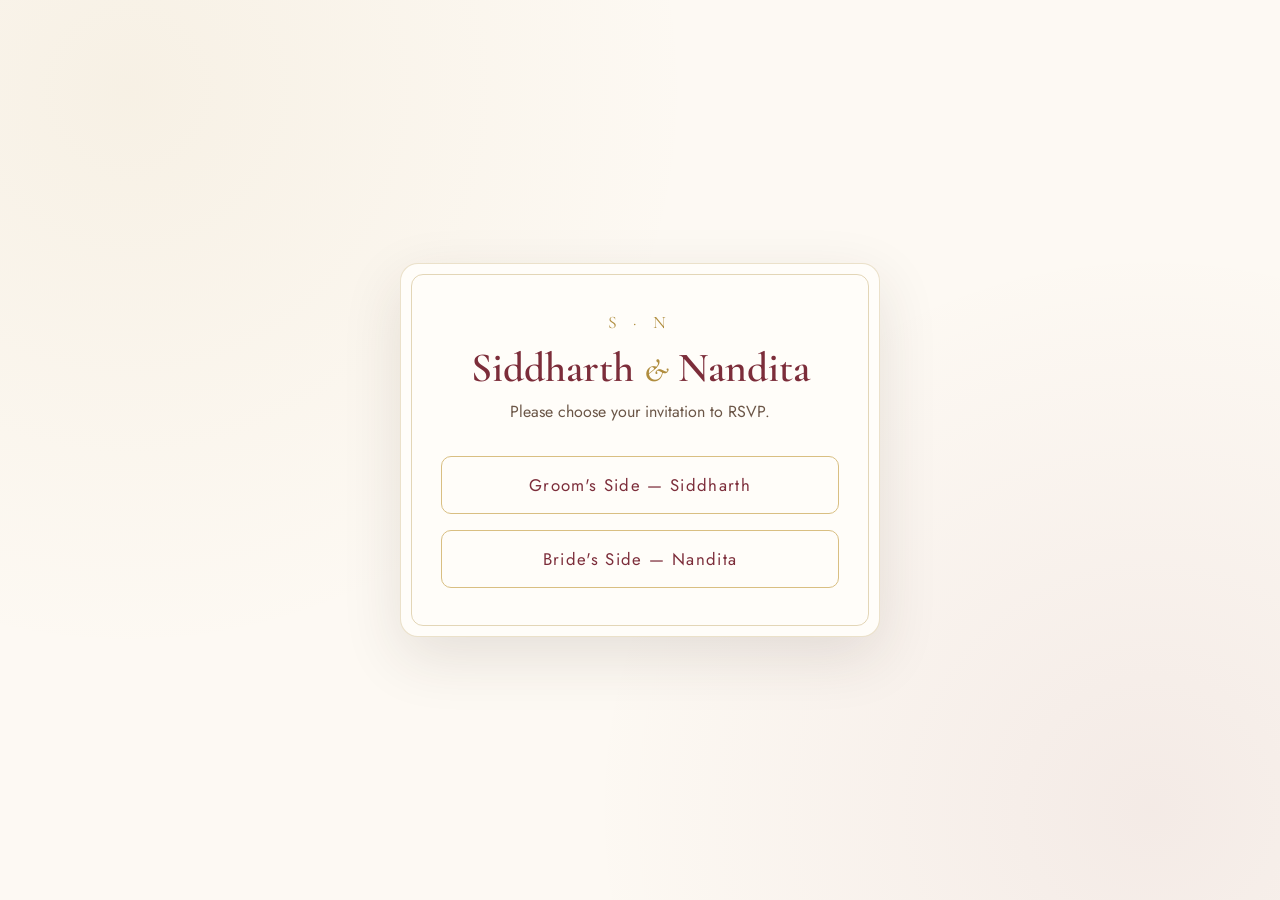
==== index.html @ ed23d1cd "Wedding RSVP site with per-side pages and Google Sheets backend Co-Authored-By: Claude Fable 5 <nore" ====
<!DOCTYPE html>
<html lang="en">
<head>
  <meta charset="UTF-8" />
  <meta name="viewport" content="width=device-width, initial-scale=1.0" />
  <title>Siddharth &amp; Nandita — Wedding RSVP</title>
  <link rel="preconnect" href="https://fonts.googleapis.com" />
  <link rel="preconnect" href="https://fonts.gstatic.com" crossorigin />
  <link href="https://fonts.googleapis.com/css2?family=Cormorant+Garamond:ital,wght@0,500;0,600;1,500&family=Jost:wght@300;400;500&display=swap" rel="stylesheet" />
  <link rel="stylesheet" href="assets/style.css" />
</head>
<body>
  <main class="card">
    <div class="monogram">S &middot; N</div>
    <h1>Siddharth <span class="amp">&amp;</span> Nandita</h1>
    <p class="invite-line">Please choose your invitation to RSVP.</p>
    <div class="landing-links">
      <a href="siddharth/">Groom's Side — Siddharth</a>
      <a href="nandita/">Bride's Side — Nandita</a>
    </div>
  </main>
</body>
</html>
---- assets/style.css ----
:root {
  --cream: #fdf9f3;
  --ink: #3d2b1f;
  --gold: #b08d3e;
  --gold-light: #d9bf82;
  --maroon: #7c2d3a;
  --maroon-dark: #5e1f2a;
  --shadow: 0 20px 60px rgba(61, 43, 31, 0.12);
}

* {
  margin: 0;
  padding: 0;
  box-sizing: border-box;
}

body {
  font-family: "Jost", "Segoe UI", sans-serif;
  background: var(--cream);
  color: var(--ink);
  min-height: 100vh;
  display: flex;
  align-items: center;
  justify-content: center;
  padding: 2rem 1rem;
  background-image:
    radial-gradient(circle at 10% 10%, rgba(176, 141, 62, 0.08), transparent 40%),
    radial-gradient(circle at 90% 90%, rgba(124, 45, 58, 0.07), transparent 40%);
}

.card {
  background: #fffdf9;
  max-width: 480px;
  width: 100%;
  border-radius: 18px;
  box-shadow: var(--shadow);
  padding: 3rem 2.5rem;
  text-align: center;
  border: 1px solid rgba(176, 141, 62, 0.25);
  position: relative;
}

.card::before {
  content: "";
  position: absolute;
  inset: 10px;
  border: 1px solid rgba(176, 141, 62, 0.35);
  border-radius: 12px;
  pointer-events: none;
}

.monogram {
  font-family: "Cormorant Garamond", Georgia, serif;
  font-size: 1.1rem;
  letter-spacing: 0.35em;
  text-transform: uppercase;
  color: var(--gold);
  margin-bottom: 0.75rem;
}

h1 {
  font-family: "Cormorant Garamond", Georgia, serif;
  font-weight: 600;
  font-size: 2.6rem;
  line-height: 1.15;
  color: var(--maroon);
  margin-bottom: 0.4rem;
}

h1 .amp {
  font-style: italic;
  color: var(--gold);
  font-size: 2rem;
}

.side-tag {
  display: inline-block;
  font-size: 0.8rem;
  letter-spacing: 0.25em;
  text-transform: uppercase;
  color: var(--gold);
  border-top: 1px solid var(--gold-light);
  border-bottom: 1px solid var(--gold-light);
  padding: 0.35rem 1rem;
  margin: 0.9rem 0 1.6rem;
}

.invite-line {
  font-size: 1rem;
  color: #6b5647;
  margin-bottom: 2rem;
  line-height: 1.6;
}

form {
  text-align: left;
}

.field {
  margin-bottom: 1.4rem;
}

label {
  display: block;
  font-size: 0.8rem;
  letter-spacing: 0.12em;
  text-transform: uppercase;
  color: var(--maroon);
  margin-bottom: 0.45rem;
  font-weight: 500;
}

input[type="text"],
input[type="number"],
textarea {
  width: 100%;
  padding: 0.7rem 0.9rem;
  border: 1px solid rgba(176, 141, 62, 0.45);
  border-radius: 8px;
  background: var(--cream);
  font-family: inherit;
  font-size: 1rem;
  color: var(--ink);
  transition: border-color 0.2s, box-shadow 0.2s;
}

input:focus,
textarea:focus {
  outline: none;
  border-color: var(--gold);
  box-shadow: 0 0 0 3px rgba(176, 141, 62, 0.15);
}

textarea {
  resize: vertical;
  min-height: 80px;
}

.choice-row {
  display: grid;
  grid-template-columns: 1fr 1fr;
  gap: 0.75rem;
}

.choice-row input[type="radio"] {
  position: absolute;
  opacity: 0;
  pointer-events: none;
}

.choice-row .choice {
  display: block;
  text-align: center;
  padding: 0.85rem 0.5rem;
  border: 1px solid rgba(176, 141, 62, 0.45);
  border-radius: 8px;
  background: var(--cream);
  cursor: pointer;
  font-size: 0.95rem;
  text-transform: none;
  letter-spacing: normal;
  color: var(--ink);
  font-weight: 400;
  transition: all 0.2s;
}

.choice-row input[type="radio"]:checked + .choice {
  background: var(--maroon);
  border-color: var(--maroon);
  color: #fff;
}

.choice-row input[type="radio"]:focus-visible + .choice {
  box-shadow: 0 0 0 3px rgba(124, 45, 58, 0.3);
}

button[type="submit"] {
  width: 100%;
  padding: 0.95rem;
  margin-top: 0.5rem;
  border: none;
  border-radius: 8px;
  background: linear-gradient(135deg, var(--maroon), var(--maroon-dark));
  color: #fff;
  font-family: inherit;
  font-size: 1rem;
  letter-spacing: 0.15em;
  text-transform: uppercase;
  cursor: pointer;
  transition: transform 0.15s, box-shadow 0.15s;
}

button[type="submit"]:hover:not(:disabled) {
  transform: translateY(-1px);
  box-shadow: 0 8px 20px rgba(124, 45, 58, 0.3);
}

button[type="submit"]:disabled {
  opacity: 0.6;
  cursor: wait;
}

#guests-field.hidden,
#thank-you.hidden,
#rsvp-form.hidden,
#form-error.hidden {
  display: none;
}

#thank-you {
  padding: 2rem 0 1rem;
}

#thank-you .big {
  font-family: "Cormorant Garamond", Georgia, serif;
  font-size: 1.9rem;
  color: var(--maroon);
  margin-bottom: 0.6rem;
}

#thank-you p {
  color: #6b5647;
  line-height: 1.6;
}

#form-error {
  margin-top: 1rem;
  color: #a33;
  font-size: 0.9rem;
  text-align: center;
}

.footer-note {
  margin-top: 1.8rem;
  font-size: 0.85rem;
  color: #a08a72;
  font-style: italic;
}

/* Landing page */
.landing-links {
  display: grid;
  gap: 1rem;
  margin-top: 1.5rem;
}

.landing-links a {
  display: block;
  padding: 1rem;
  border: 1px solid var(--gold-light);
  border-radius: 10px;
  text-decoration: none;
  color: var(--maroon);
  font-size: 1.05rem;
  letter-spacing: 0.08em;
  transition: all 0.2s;
}

.landing-links a:hover {
  background: var(--maroon);
  color: #fff;
  border-color: var(--maroon);
}
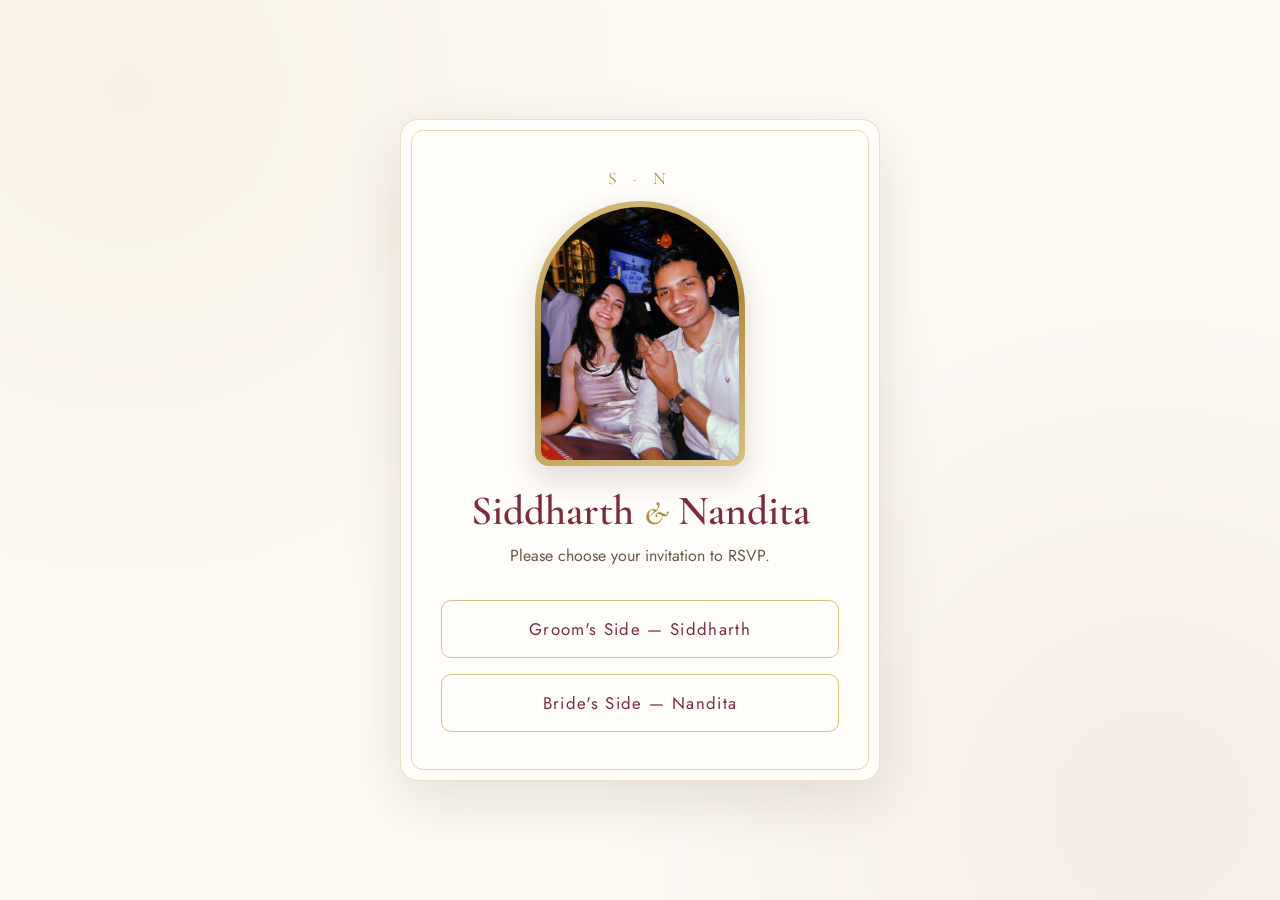
==== commit 0ac78918: "Add couple photo to landing page Co-Authored-By: Claude Fable 5 <noreply@anthropic.com>" ====
--- a/index.html
+++ b/index.html
@@ -12,6 +12,9 @@
 <body>
   <main class="card">
     <div class="monogram">S &middot; N</div>
+    <div class="couple-photo">
+      <img src="assets/couple.jpg" alt="Siddharth and Nandita" />
+    </div>
     <h1>Siddharth <span class="amp">&amp;</span> Nandita</h1>
     <p class="invite-line">Please choose your invitation to RSVP.</p>
     <div class="landing-links">
--- a/assets/style.css
+++ b/assets/style.css
@@ -238,6 +238,26 @@
 }
 
 /* Landing page */
+.couple-photo {
+  width: 210px;
+  height: 265px;
+  margin: 0.5rem auto 1.4rem;
+  border-radius: 110px 110px 14px 14px;
+  padding: 6px;
+  background: linear-gradient(160deg, var(--gold-light), var(--gold), var(--gold-light));
+  box-shadow: 0 12px 30px rgba(61, 43, 31, 0.18);
+}
+
+.couple-photo img {
+  width: 100%;
+  height: 100%;
+  object-fit: cover;
+  object-position: center 30%;
+  border-radius: 104px 104px 10px 10px;
+  display: block;
+}
+
+
 .landing-links {
   display: grid;
   gap: 1rem;
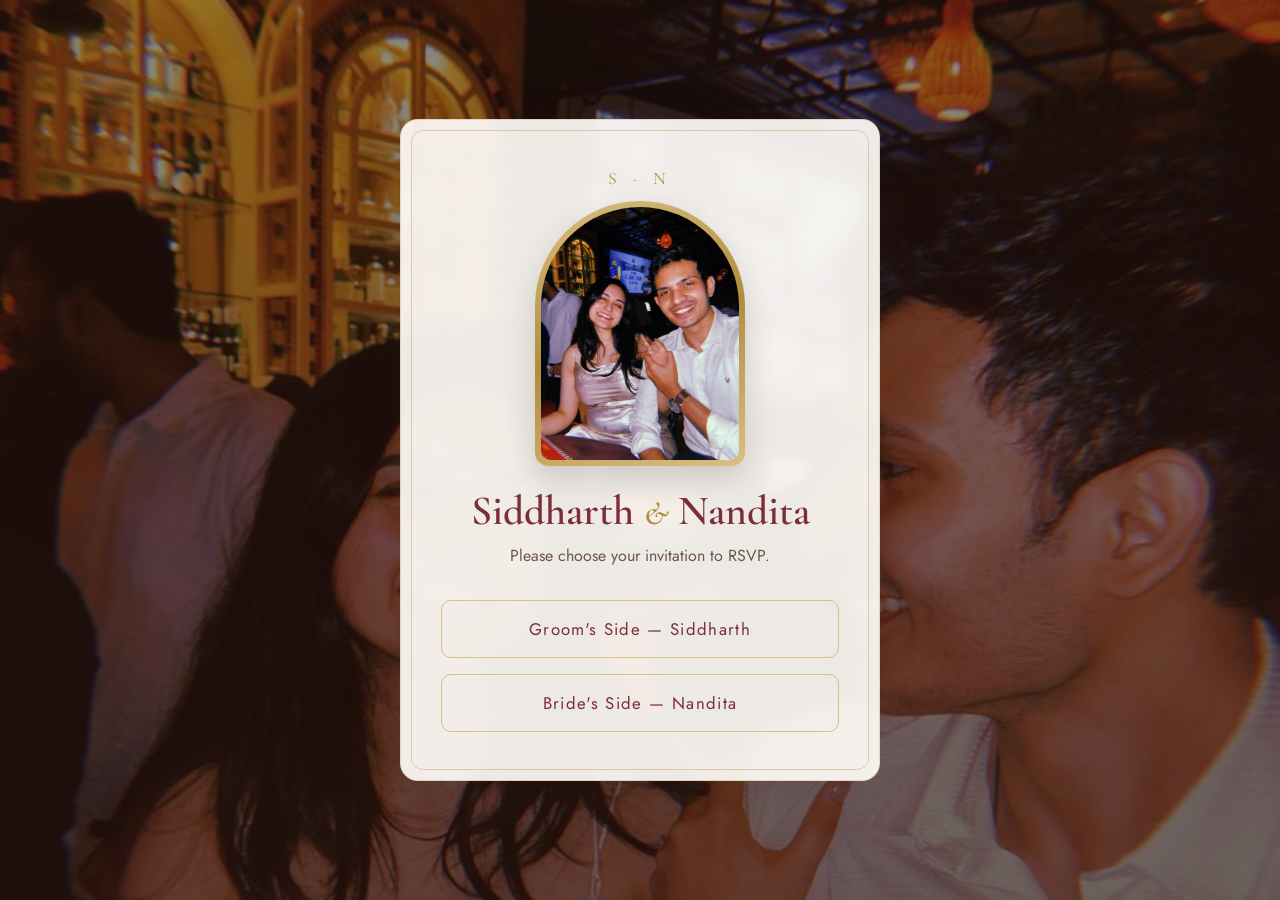
==== commit 111dbb90: "Add couple photo as landing page background Co-Authored-By: Claude Fable 5 <noreply@anthropic.com>" ====
--- a/index.html
+++ b/index.html
@@ -9,7 +9,7 @@
   <link href="https://fonts.googleapis.com/css2?family=Cormorant+Garamond:ital,wght@0,500;0,600;1,500&family=Jost:wght@300;400;500&display=swap" rel="stylesheet" />
   <link rel="stylesheet" href="assets/style.css" />
 </head>
-<body>
+<body class="landing">
   <main class="card">
     <div class="monogram">S &middot; N</div>
     <div class="couple-photo">
--- a/assets/style.css
+++ b/assets/style.css
@@ -238,6 +238,22 @@
 }
 
 /* Landing page */
+body.landing {
+  background-image:
+    linear-gradient(rgba(46, 22, 16, 0.5), rgba(46, 22, 16, 0.65)),
+    url("couple-bg.jpg");
+  background-size: cover;
+  background-position: center 30%;
+  background-repeat: no-repeat;
+}
+
+body.landing .card {
+  background: rgba(255, 253, 249, 0.92);
+  backdrop-filter: blur(6px);
+  -webkit-backdrop-filter: blur(6px);
+}
+
+
 .couple-photo {
   width: 210px;
   height: 265px;
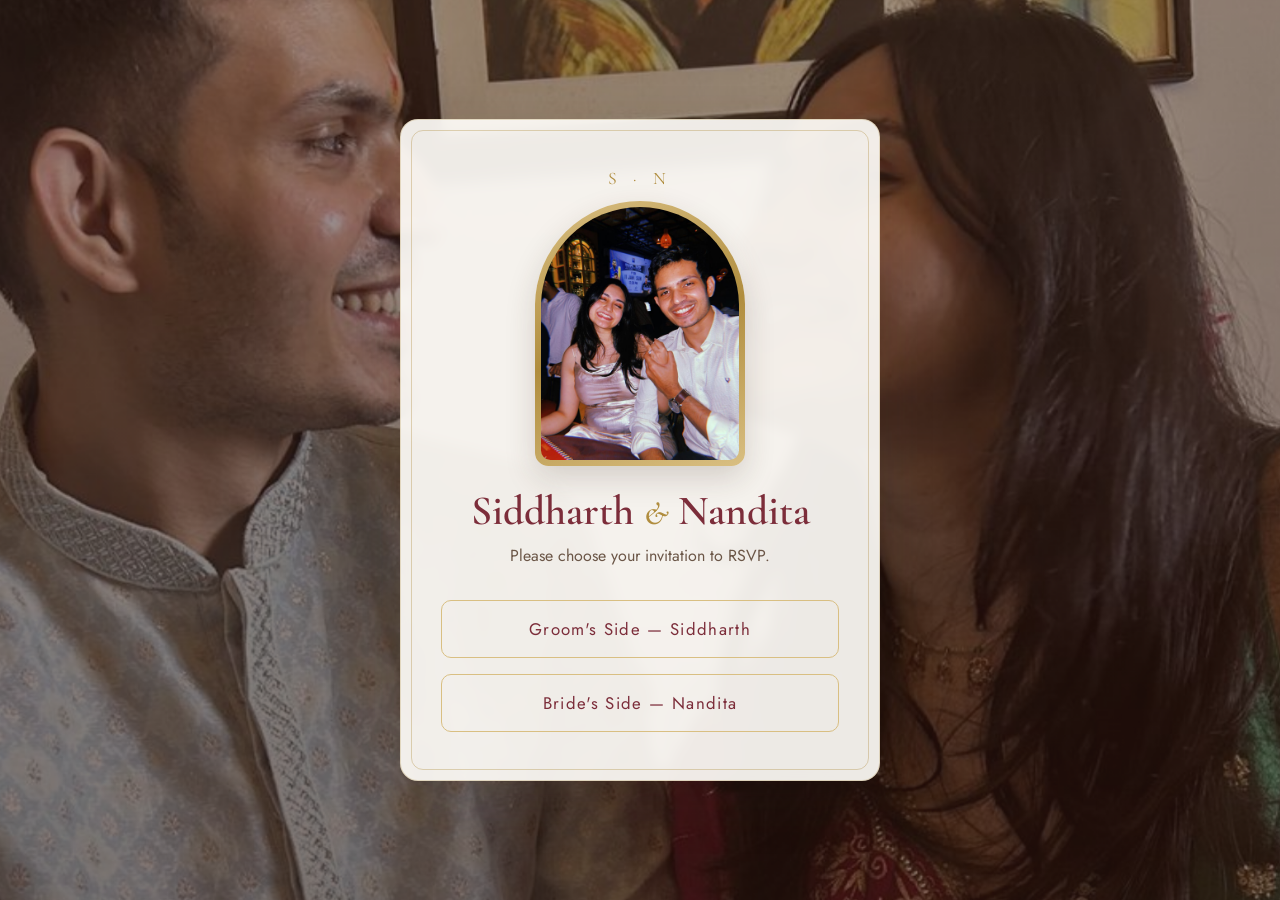
==== commit d37471bc: "New engagement photo as landing background with slow drift animation Co-Authored-By: Claude Fable 5 " ====
--- a/index.html
+++ b/index.html
@@ -10,6 +10,7 @@
   <link rel="stylesheet" href="assets/style.css" />
 </head>
 <body class="landing">
+  <div class="bg-photo" aria-hidden="true"></div>
   <main class="card">
     <div class="monogram">S &middot; N</div>
     <div class="couple-photo">
--- a/assets/style.css
+++ b/assets/style.css
@@ -239,12 +239,38 @@
 
 /* Landing page */
 body.landing {
-  background-image:
-    linear-gradient(rgba(46, 22, 16, 0.5), rgba(46, 22, 16, 0.65)),
-    url("couple-bg.jpg");
-  background-size: cover;
-  background-position: center 30%;
-  background-repeat: no-repeat;
+  background: #2e1610;
+}
+
+.bg-photo {
+  position: fixed;
+  inset: -6%;
+  z-index: -1;
+  background: url("couple-bg.jpg") center 20% / cover no-repeat;
+  animation: bg-drift 45s ease-in-out infinite alternate;
+  will-change: transform;
+}
+
+.bg-photo::after {
+  content: "";
+  position: absolute;
+  inset: 0;
+  background: linear-gradient(rgba(46, 22, 16, 0.45), rgba(46, 22, 16, 0.6));
+}
+
+@keyframes bg-drift {
+  from {
+    transform: scale(1) translate(0, 0);
+  }
+  to {
+    transform: scale(1.14) translate(1.5%, -1.5%);
+  }
+}
+
+@media (prefers-reduced-motion: reduce) {
+  .bg-photo {
+    animation: none;
+  }
 }
 
 body.landing .card {
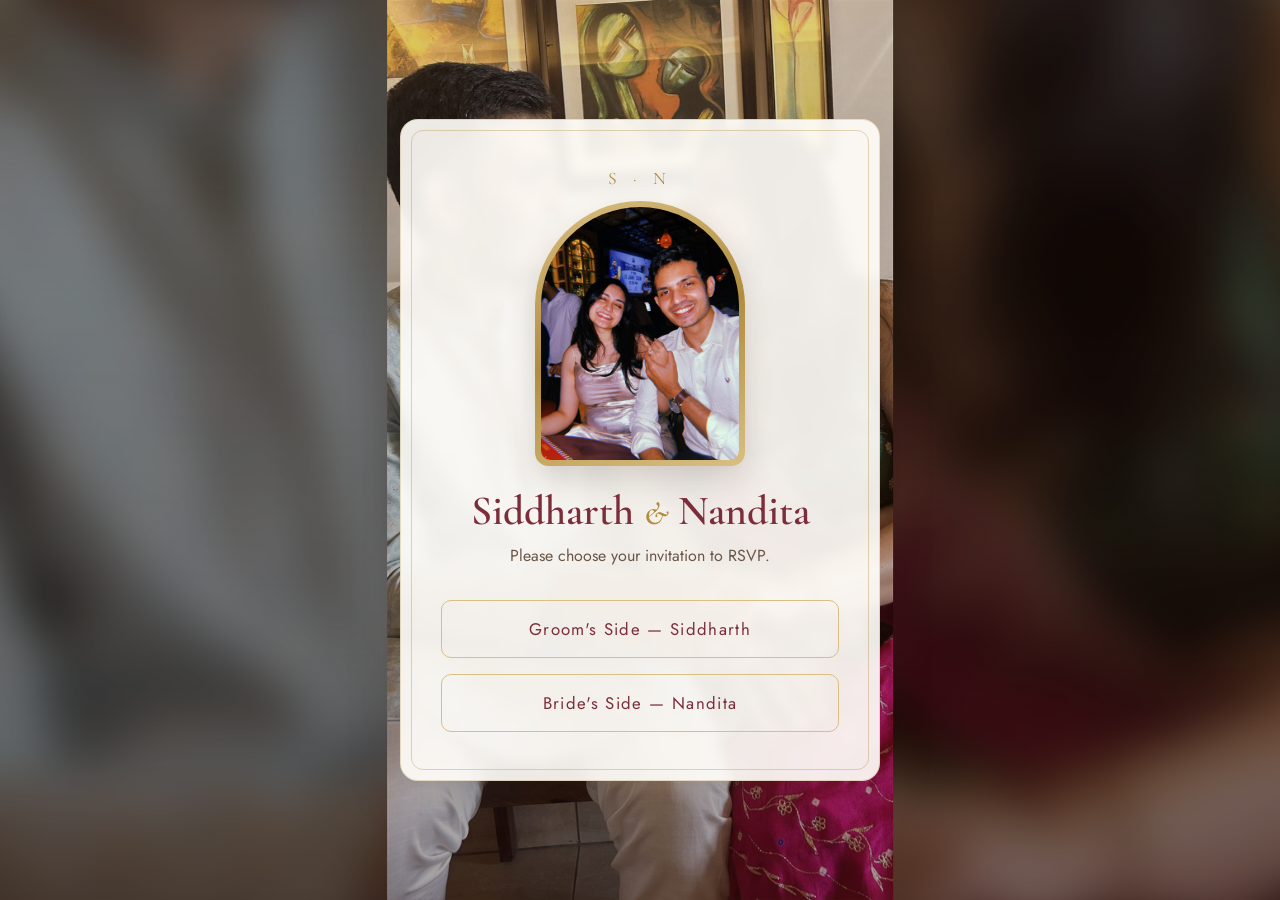
==== commit 65c93b94: "Show full uncropped photo with blurred fill; add photo hero to RSVP pages Co-Authored-By: Claude Fab" ====
--- a/index.html
+++ b/index.html
@@ -10,7 +10,10 @@
   <link rel="stylesheet" href="assets/style.css" />
 </head>
 <body class="landing">
-  <div class="bg-photo" aria-hidden="true"></div>
+  <div class="bg-photo" aria-hidden="true">
+    <div class="bg-blur"></div>
+    <div class="bg-main"></div>
+  </div>
   <main class="card">
     <div class="monogram">S &middot; N</div>
     <div class="couple-photo">
--- a/assets/style.css
+++ b/assets/style.css
@@ -242,12 +242,26 @@
   background: #2e1610;
 }
 
+/* Photo background: the full photo (never cropped) over a blurred fill */
 .bg-photo {
   position: fixed;
-  inset: -6%;
+  inset: 0;
   z-index: -1;
-  background: url("couple-bg.jpg") center 20% / cover no-repeat;
-  animation: bg-drift 45s ease-in-out infinite alternate;
+  overflow: hidden;
+}
+
+.bg-photo .bg-blur {
+  position: absolute;
+  inset: -5%;
+  background: url("couple-bg.jpg") center / cover no-repeat;
+  filter: blur(24px) brightness(0.65);
+}
+
+.bg-photo .bg-main {
+  position: absolute;
+  inset: 0;
+  background: url("couple-bg.jpg") center / contain no-repeat;
+  animation: bg-drift 16s ease-in-out infinite alternate;
   will-change: transform;
 }
 
@@ -255,22 +269,126 @@
   content: "";
   position: absolute;
   inset: 0;
-  background: linear-gradient(rgba(46, 22, 16, 0.45), rgba(46, 22, 16, 0.6));
+  background: linear-gradient(rgba(46, 22, 16, 0.15), rgba(46, 22, 16, 0.4));
 }
 
 @keyframes bg-drift {
   from {
-    transform: scale(1) translate(0, 0);
+    transform: scale(1);
   }
   to {
-    transform: scale(1.14) translate(1.5%, -1.5%);
+    transform: scale(1.04) translate(0.5%, -0.5%);
   }
 }
 
 @media (prefers-reduced-motion: reduce) {
-  .bg-photo {
+  .bg-photo .bg-main,
+  .scroll-cue {
     animation: none;
   }
+}
+
+/* RSVP pages: full-screen photo hero, form below */
+html {
+  scroll-behavior: smooth;
+}
+
+body.rsvp {
+  display: block;
+  padding: 0;
+  background: var(--cream);
+}
+
+.hero {
+  position: relative;
+  min-height: 100vh;
+  display: flex;
+  align-items: center;
+  justify-content: center;
+  text-align: center;
+  padding: 2rem 1rem;
+  overflow: hidden;
+}
+
+.hero .bg-photo {
+  position: absolute;
+}
+
+.hero-content {
+  position: relative;
+  max-width: 580px;
+  color: #fff;
+}
+
+.hero-content .monogram {
+  color: var(--gold-light);
+}
+
+.hero-content h1 {
+  color: #fff;
+  font-size: 3rem;
+  text-shadow: 0 2px 20px rgba(0, 0, 0, 0.55);
+}
+
+.hero-content .amp {
+  color: var(--gold-light);
+}
+
+.hero-content .side-tag {
+  color: var(--gold-light);
+  border-color: rgba(217, 191, 130, 0.65);
+}
+
+.hero-message {
+  font-size: 1.1rem;
+  line-height: 1.7;
+  margin-bottom: 2.4rem;
+  text-shadow: 0 1px 12px rgba(0, 0, 0, 0.6);
+}
+
+.scroll-cue {
+  display: inline-block;
+  color: #fff;
+  text-decoration: none;
+  font-size: 0.8rem;
+  letter-spacing: 0.2em;
+  text-transform: uppercase;
+  padding: 0.85rem 1.7rem;
+  border: 1px solid rgba(255, 255, 255, 0.75);
+  border-radius: 999px;
+  background: rgba(46, 22, 16, 0.35);
+  backdrop-filter: blur(4px);
+  -webkit-backdrop-filter: blur(4px);
+  animation: cue-bob 1.8s ease-in-out infinite;
+  transition: background 0.2s, border-color 0.2s;
+}
+
+.scroll-cue:hover {
+  background: var(--maroon);
+  border-color: var(--maroon);
+}
+
+@keyframes cue-bob {
+  0%, 100% {
+    transform: translateY(0);
+  }
+  50% {
+    transform: translateY(6px);
+  }
+}
+
+.form-section {
+  display: flex;
+  justify-content: center;
+  padding: 3.5rem 1rem 4.5rem;
+}
+
+.card h2 {
+  font-family: "Cormorant Garamond", Georgia, serif;
+  font-weight: 600;
+  font-size: 2rem;
+  color: var(--maroon);
+  margin-bottom: 0.4rem;
 }
 
 body.landing .card {
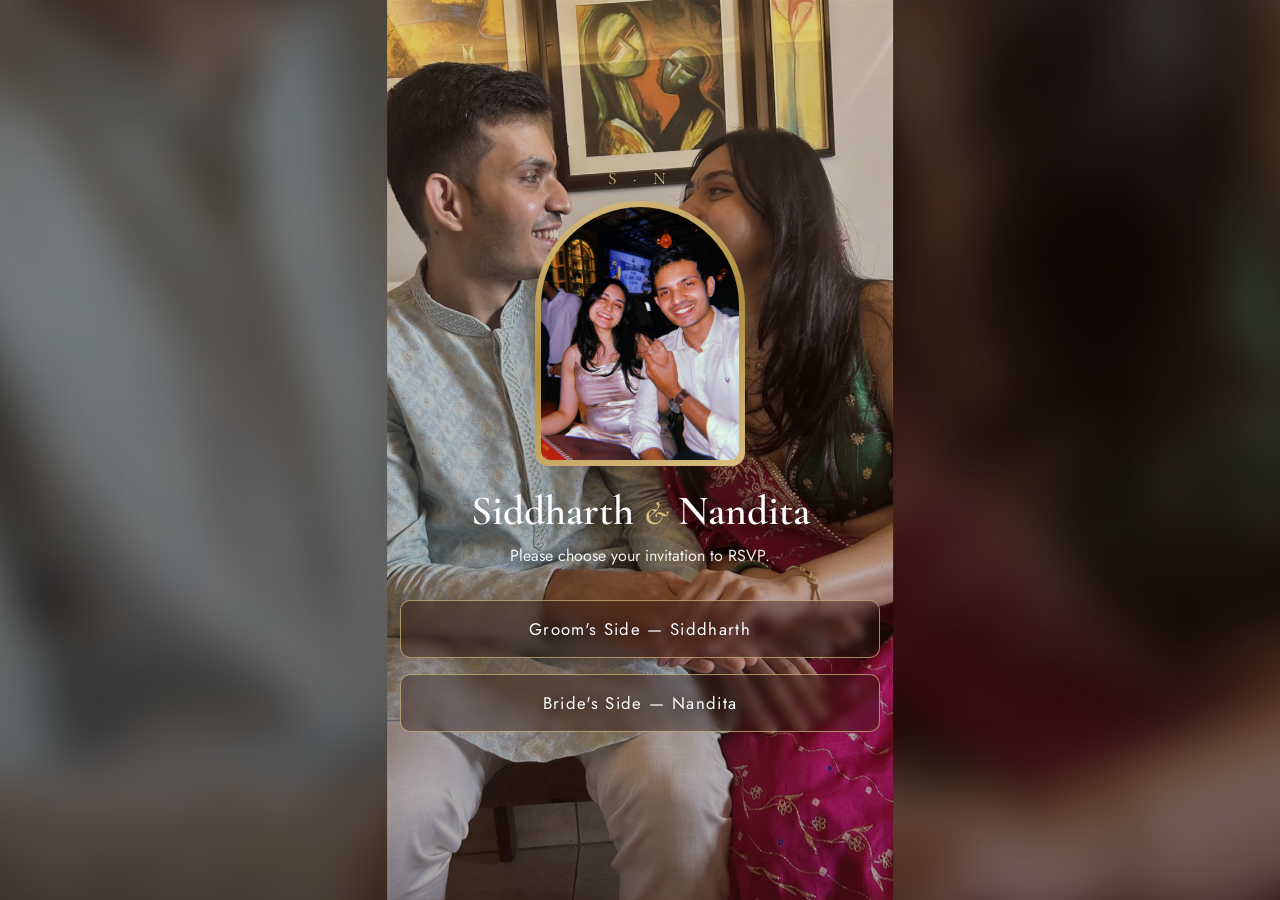
==== commit 78bfca87: "Remove white card on landing page, float content over photo Co-Authored-By: Claude Fable 5 <noreply@" ====
--- a/index.html
+++ b/index.html
@@ -14,7 +14,7 @@
     <div class="bg-blur"></div>
     <div class="bg-main"></div>
   </div>
-  <main class="card">
+  <main class="landing-content">
     <div class="monogram">S &middot; N</div>
     <div class="couple-photo">
       <img src="assets/couple.jpg" alt="Siddharth and Nandita" />
--- a/assets/style.css
+++ b/assets/style.css
@@ -391,10 +391,29 @@
   margin-bottom: 0.4rem;
 }
 
-body.landing .card {
-  background: rgba(255, 253, 249, 0.92);
-  backdrop-filter: blur(6px);
-  -webkit-backdrop-filter: blur(6px);
+.landing-content {
+  position: relative;
+  max-width: 480px;
+  width: 100%;
+  text-align: center;
+}
+
+.landing-content .monogram {
+  color: var(--gold-light);
+}
+
+.landing-content h1 {
+  color: #fff;
+  text-shadow: 0 2px 20px rgba(0, 0, 0, 0.55);
+}
+
+.landing-content .amp {
+  color: var(--gold-light);
+}
+
+.landing-content .invite-line {
+  color: rgba(255, 255, 255, 0.92);
+  text-shadow: 0 1px 12px rgba(0, 0, 0, 0.6);
 }
 
 
@@ -427,12 +446,16 @@
 .landing-links a {
   display: block;
   padding: 1rem;
-  border: 1px solid var(--gold-light);
+  border: 1px solid rgba(217, 191, 130, 0.7);
   border-radius: 10px;
   text-decoration: none;
-  color: var(--maroon);
+  color: #fff;
   font-size: 1.05rem;
   letter-spacing: 0.08em;
+  background: rgba(46, 22, 16, 0.4);
+  backdrop-filter: blur(5px);
+  -webkit-backdrop-filter: blur(5px);
+  text-shadow: 0 1px 8px rgba(0, 0, 0, 0.5);
   transition: all 0.2s;
 }
 
